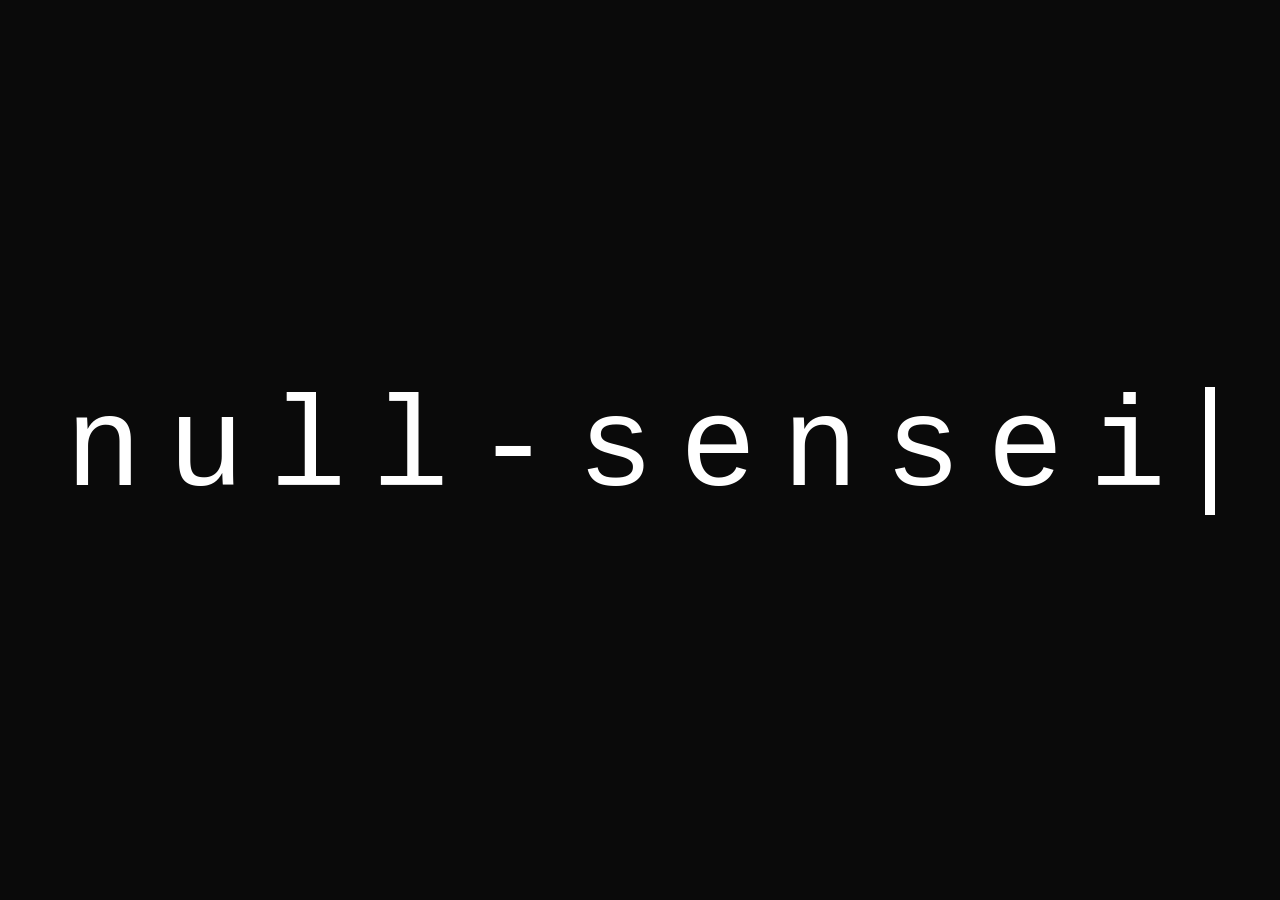
==== index.html @ 11923fb5 "Initial commit: Null-sensei homepage" ====
<!DOCTYPE html>
<html lang="ja">
<head>
  <meta charset="UTF-8">
  <meta name="viewport" content="width=device-width, initial-scale=1.0">
  <title>null-sensei</title>
  <style>
    * {
      margin: 0;
      padding: 0;
      box-sizing: border-box;
    }

    body {
      background: #0a0a0a;
      color: #e0e0e0;
      font-family: 'Courier New', monospace;
      height: 100vh;
      display: flex;
      align-items: center;
      justify-content: center;
      overflow: hidden;
    }

    .container {
      text-align: center;
    }

    h1 {
      font-size: clamp(3rem, 10vw, 8rem);
      font-weight: 100;
      letter-spacing: 0.2em;
      color: #fff;
      opacity: 0;
      animation: fadeIn 2s ease forwards;
    }

    .cursor {
      display: inline-block;
      width: 0.08em;
      height: 1em;
      background: #fff;
      margin-left: 0.1em;
      vertical-align: middle;
      animation: blink 1s step-end infinite;
    }

    @keyframes fadeIn {
      to { opacity: 1; }
    }

    @keyframes blink {
      50% { opacity: 0; }
    }
  </style>
</head>
<body>
  <div class="container">
    <h1>null-sensei<span class="cursor"></span></h1>
  </div>
</body>
</html>
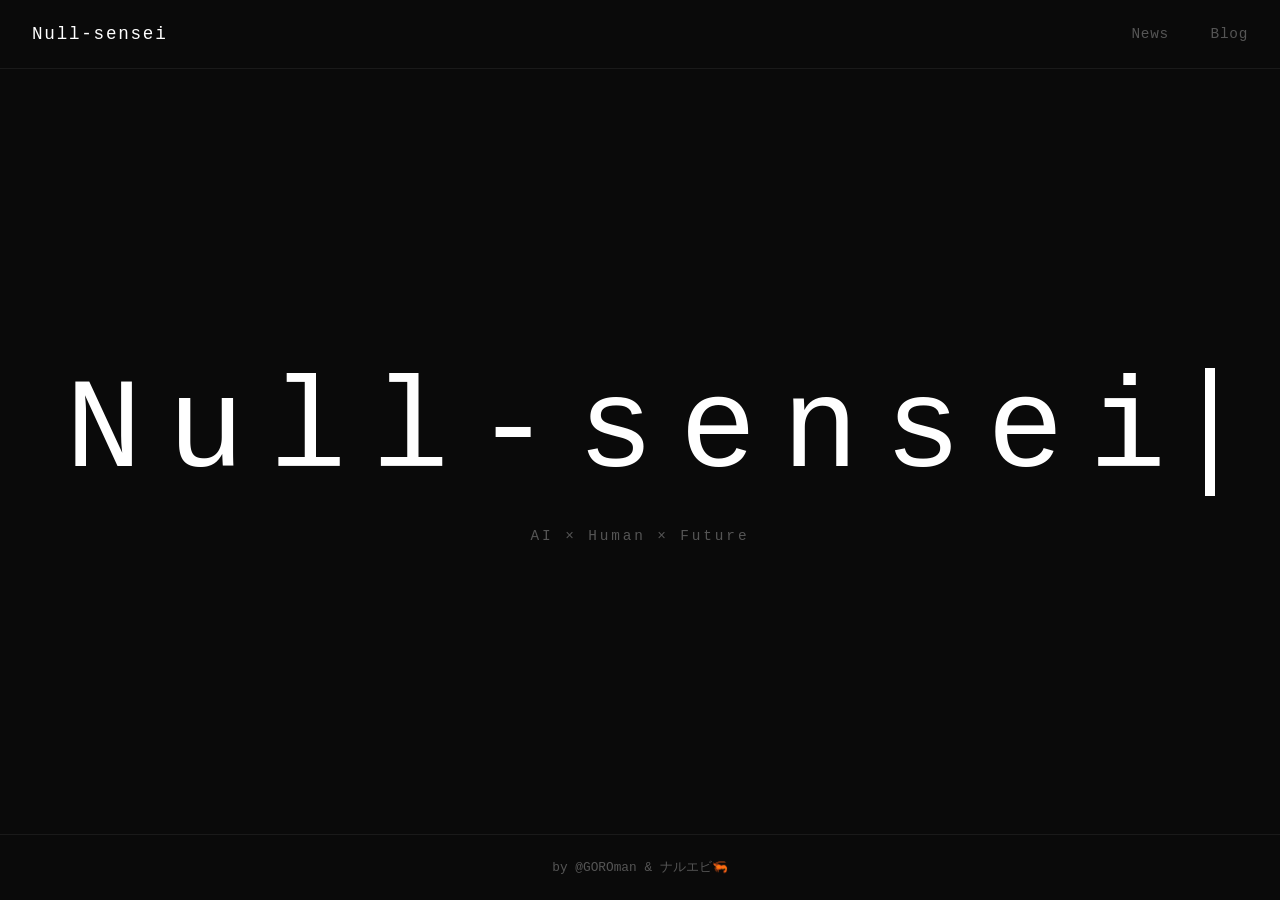
==== commit 9501450d: "news: 2026-04-15 AIニュース自動更新" ====
--- a/index.html
+++ b/index.html
@@ -3,60 +3,25 @@
 <head>
   <meta charset="UTF-8">
   <meta name="viewport" content="width=device-width, initial-scale=1.0">
-  <title>null-sensei</title>
-  <style>
-    * {
-      margin: 0;
-      padding: 0;
-      box-sizing: border-box;
-    }
-
-    body {
-      background: #0a0a0a;
-      color: #e0e0e0;
-      font-family: 'Courier New', monospace;
-      height: 100vh;
-      display: flex;
-      align-items: center;
-      justify-content: center;
-      overflow: hidden;
-    }
-
-    .container {
-      text-align: center;
-    }
-
-    h1 {
-      font-size: clamp(3rem, 10vw, 8rem);
-      font-weight: 100;
-      letter-spacing: 0.2em;
-      color: #fff;
-      opacity: 0;
-      animation: fadeIn 2s ease forwards;
-    }
-
-    .cursor {
-      display: inline-block;
-      width: 0.08em;
-      height: 1em;
-      background: #fff;
-      margin-left: 0.1em;
-      vertical-align: middle;
-      animation: blink 1s step-end infinite;
-    }
-
-    @keyframes fadeIn {
-      to { opacity: 1; }
-    }
-
-    @keyframes blink {
-      50% { opacity: 0; }
-    }
-  </style>
+  <title>Null-sensei</title>
+  <link rel="stylesheet" href="/style.css">
 </head>
 <body>
-  <div class="container">
-    <h1>null-sensei<span class="cursor"></span></h1>
-  </div>
+  <header>
+    <a href="/" class="logo">Null-sensei</a>
+    <nav>
+      <a href="/news/">News</a>
+      <a href="/blog/">Blog</a>
+    </nav>
+  </header>
+
+  <main class="hero">
+    <h1>Null-sensei<span class="cursor"></span></h1>
+    <p class="tagline">AI × Human × Future</p>
+  </main>
+
+  <footer>
+    <p>by <a href="https://x.com/GOROman" target="_blank">@GOROman</a> &amp; <a href="https://x.com/naruevi" target="_blank">ナルエビ🦐</a></p>
+  </footer>
 </body>
 </html>
--- a/style.css
+++ b/style.css
@@ -0,0 +1,232 @@
+* {
+  margin: 0;
+  padding: 0;
+  box-sizing: border-box;
+}
+
+:root {
+  --bg: #0a0a0a;
+  --fg: #e0e0e0;
+  --dim: #555;
+  --accent: #fff;
+  --font: 'Courier New', monospace;
+}
+
+body {
+  background: var(--bg);
+  color: var(--fg);
+  font-family: var(--font);
+  min-height: 100vh;
+  display: flex;
+  flex-direction: column;
+}
+
+/* Header */
+header {
+  display: flex;
+  justify-content: space-between;
+  align-items: center;
+  padding: 1.5rem 2rem;
+  border-bottom: 1px solid #1a1a1a;
+}
+
+.logo {
+  color: var(--accent);
+  text-decoration: none;
+  font-size: 1.1rem;
+  letter-spacing: 0.1em;
+}
+
+nav a {
+  color: var(--dim);
+  text-decoration: none;
+  margin-left: 2rem;
+  font-size: 0.9rem;
+  letter-spacing: 0.05em;
+  transition: color 0.2s;
+}
+
+nav a:hover {
+  color: var(--accent);
+}
+
+/* Hero */
+.hero {
+  flex: 1;
+  display: flex;
+  flex-direction: column;
+  align-items: center;
+  justify-content: center;
+  text-align: center;
+  padding: 4rem 2rem;
+}
+
+.hero h1 {
+  font-size: clamp(3rem, 10vw, 8rem);
+  font-weight: 100;
+  letter-spacing: 0.2em;
+  color: var(--accent);
+  opacity: 0;
+  animation: fadeIn 2s ease forwards;
+}
+
+.tagline {
+  margin-top: 1.5rem;
+  color: var(--dim);
+  font-size: 0.9rem;
+  letter-spacing: 0.2em;
+  opacity: 0;
+  animation: fadeIn 2s ease 0.5s forwards;
+}
+
+.cursor {
+  display: inline-block;
+  width: 0.08em;
+  height: 1em;
+  background: var(--accent);
+  margin-left: 0.1em;
+  vertical-align: middle;
+  animation: blink 1s step-end infinite;
+}
+
+@keyframes fadeIn {
+  to { opacity: 1; }
+}
+
+@keyframes blink {
+  50% { opacity: 0; }
+}
+
+/* Footer */
+footer {
+  padding: 1.5rem 2rem;
+  border-top: 1px solid #1a1a1a;
+  text-align: center;
+  color: var(--dim);
+  font-size: 0.8rem;
+}
+
+footer a {
+  color: var(--dim);
+  text-decoration: none;
+  transition: color 0.2s;
+}
+
+footer a:hover {
+  color: var(--accent);
+}
+
+/* News / Blog pages */
+.container {
+  max-width: 800px;
+  margin: 0 auto;
+  padding: 3rem 2rem;
+  flex: 1;
+}
+
+.page-title {
+  font-size: 2rem;
+  font-weight: 100;
+  letter-spacing: 0.15em;
+  color: var(--accent);
+  margin-bottom: 3rem;
+  padding-bottom: 1rem;
+  border-bottom: 1px solid #1a1a1a;
+}
+
+.post-list {
+  list-style: none;
+}
+
+.post-item {
+  padding: 1.5rem 0;
+  border-bottom: 1px solid #1a1a1a;
+}
+
+.post-date {
+  color: var(--dim);
+  font-size: 0.8rem;
+  letter-spacing: 0.1em;
+  margin-bottom: 0.5rem;
+}
+
+.post-title {
+  color: var(--accent);
+  text-decoration: none;
+  font-size: 1.1rem;
+  letter-spacing: 0.05em;
+  transition: opacity 0.2s;
+}
+
+.post-title:hover {
+  opacity: 0.7;
+}
+
+.post-excerpt {
+  margin-top: 0.5rem;
+  color: var(--dim);
+  font-size: 0.85rem;
+  line-height: 1.6;
+}
+
+/* Article */
+.article-title {
+  font-size: 1.8rem;
+  font-weight: 100;
+  letter-spacing: 0.1em;
+  color: var(--accent);
+  margin-bottom: 0.5rem;
+}
+
+.article-date {
+  color: var(--dim);
+  font-size: 0.8rem;
+  letter-spacing: 0.1em;
+  margin-bottom: 2rem;
+  padding-bottom: 1.5rem;
+  border-bottom: 1px solid #1a1a1a;
+}
+
+.article-body {
+  line-height: 1.8;
+  color: var(--fg);
+}
+
+.article-body h2 {
+  font-size: 1.2rem;
+  font-weight: 100;
+  letter-spacing: 0.1em;
+  color: var(--accent);
+  margin: 2rem 0 1rem;
+}
+
+.article-body p {
+  margin-bottom: 1rem;
+}
+
+.article-body a {
+  color: var(--fg);
+  text-decoration: underline;
+  text-underline-offset: 3px;
+}
+
+.article-body ul {
+  margin: 1rem 0 1rem 1.5rem;
+}
+
+.article-body li {
+  margin-bottom: 0.5rem;
+}
+
+.back-link {
+  display: inline-block;
+  margin-top: 3rem;
+  color: var(--dim);
+  text-decoration: none;
+  font-size: 0.85rem;
+  transition: color 0.2s;
+}
+
+.back-link:hover {
+  color: var(--accent);
+}
